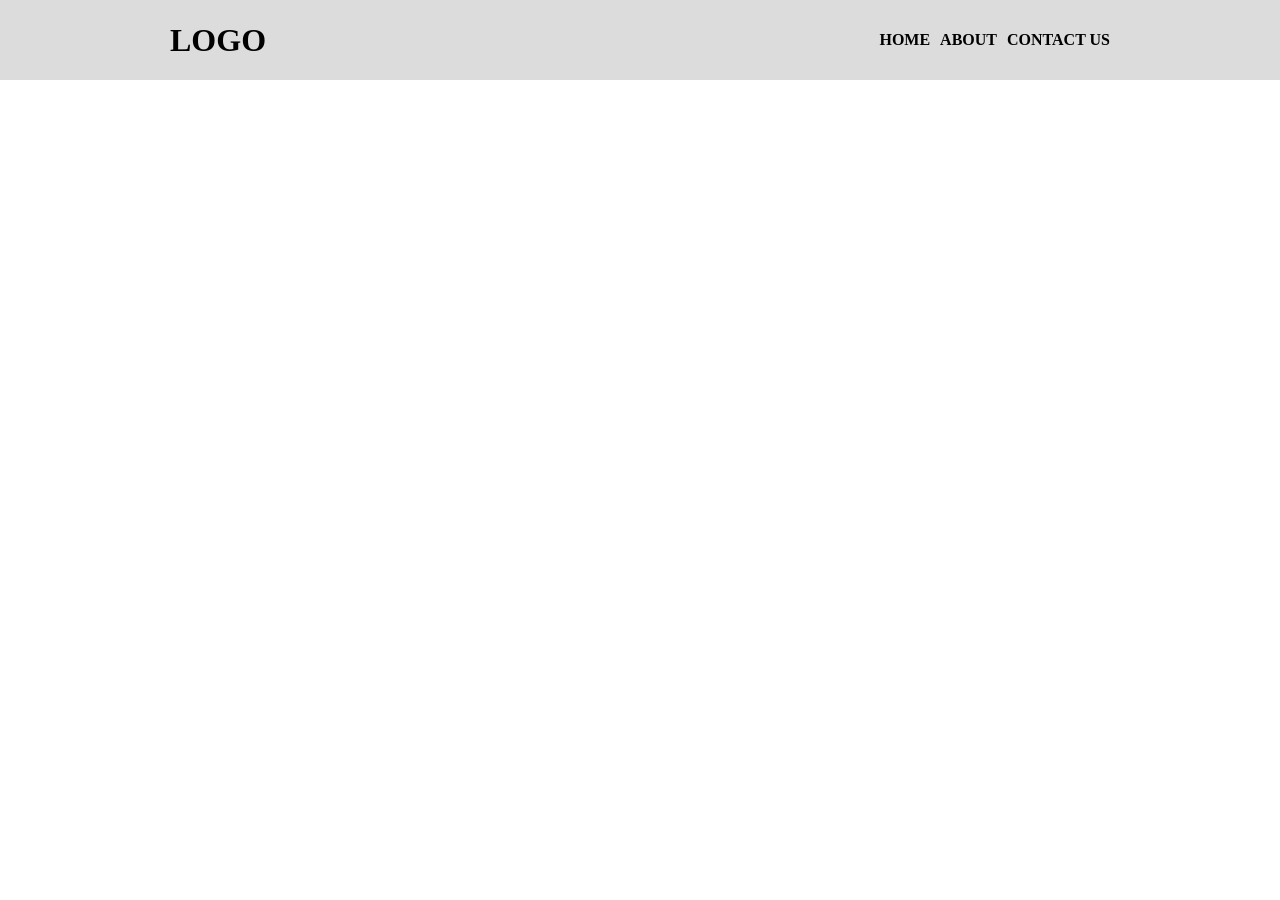
==== index.html @ 12e67866 "Added project files" ====
<!DOCTYPE html>
<html lang="en">
<head>
    <meta charset="UTF-8">
    <meta name="author" content="Mavia abbas">
    <meta name="description" content="Use the domain checker to search for domain availabllity. Check the search result instantly to buy a domain name for your online project today.US$0.01 to US$31.99">
    <meta charset="UTF-8">
    <meta name="viewport" content="width=device-width, initial scale=1.0">
    <title>Document</title>
    <link rel="stylesheet" href="./style.css">
    <link rel="icon" href="./assets/Capture.PNG">
    <style>
        *  { 
            margin: 0;
            padding: 0;
        }
        h2{
            border-width: 5px;
            border-style: dotted;
            border-color: red;
            border:4px dashed aquamarine;
        }
        .p {
            border: 2px solid #0067ab;
            /* margin-top: 10px;
            margin-right: 10px;
            margin-bottom: 10px;
            margin-left: 10px; */
            /* margin: 10px 20px 30px 40px; */
            /* margin: 10px 20px; */
            /* margin: 10px; */
            /* padding-top: 10px; */
        }
    </style>         
</head>
<body>
    <!-- <h1 style="color:red;background-color:aqua">hello my dear class</h1>
    <p class="p">hello paragraph class</p>
    <h2>hello Master class</h2>

    <br> -->

    <!-- <h3>hello external css</h3> -->

    <!-- <div class="box">
        <div class="box1">hhhh</div>
        <div class="box2"></div>
        <h4 class="h4">hello world</h4>
    </div>
    <br>
    <hr>
    <div style="background-color: red;">hello world</div> -->

    <!-- <nav>
        hello world
    </nav>
    <p>hi my good class</p>
    <p style="margin-top: 1000px;">hello paragraph</p> -->

    <!-- <span style="margin-left: 400px;">hello world</span>
    <p>hey abdullah how are you</p> -->

    <div class="nav">
        <h1>LOGO</h1>
        <ul>
            <li><a href="#">Home</a></li>
            <li><a href="#">About</a></li>
            <li><a href="#">Contact us</a></li>
        </ul>
    </div>

    
</body>
</html
---- style.css ----
h3{
    color: red;
}

.box{
    height: 100px;
    background-color: red;
}
.box1{
    /* margin-top: 25px; */
    float: left;
    height: 50px;
    width: 50px;
    background-color: green;
}
.box2{
    /* margin-top: 25px; */
    line-height: 100px;
    float: right;
    height: 50px;
    width: 50px;
    background-color: rgb(38, 0, 128);
}
.h4{
    background-color: brown;
    clear: both;
}
nav{
    background-color: grey;
    height: 80px;
    /* left: 10px; */
    /* right: 10px;
    bottom: 10px; */
    top: 0;
    /* position: relative; */
    position: sticky;
}

.nav{
    height: 80px;
    background-color:rgb(220, 220, 220);
}

.nav h1{
    float: left;
    line-height: 80px;
    margin-left: 170px;
}
.nav ul{
    float: right;
    list-style-type: none;
    margin-right: 160px;
}
.nav ul li{
    float: left;
    line-height: 80px;
    margin-right:10px;
    text-transform: uppercase;
}
.nav ul li a{
    text-decoration: none;
    color: black;
    font-weight:bolder;
}

.nav ul li a:hover{
    color: tomato;
}s
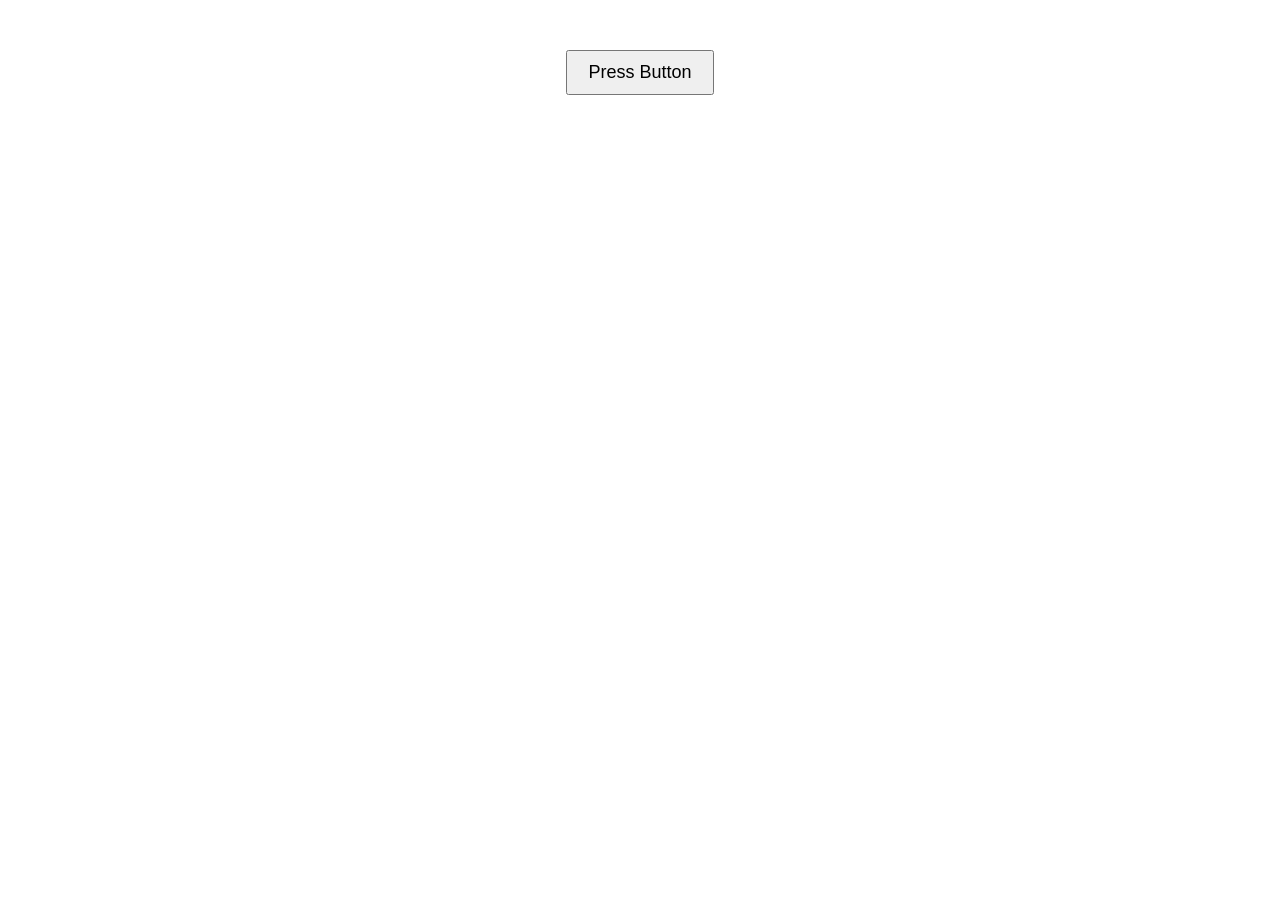
==== commit dfa4031f: "Initial commit" ====
--- a/index.html
+++ b/index.html
@@ -1,74 +1,170 @@
 <!DOCTYPE html>
-<html lang="en">
+<html>
 <head>
-    <meta charset="UTF-8">
-    <meta name="author" content="Mavia abbas">
-    <meta name="description" content="Use the domain checker to search for domain availabllity. Check the search result instantly to buy a domain name for your online project today.US$0.01 to US$31.99">
-    <meta charset="UTF-8">
-    <meta name="viewport" content="width=device-width, initial scale=1.0">
-    <title>Document</title>
-    <link rel="stylesheet" href="./style.css">
-    <link rel="icon" href="./assets/Capture.PNG">
+    <title>Clock</title>
+
     <style>
-        *  { 
-            margin: 0;
-            padding: 0;
+        body {
+            text-align: center;
+            font-family: Arial;
+            margin-top: 50px;
         }
-        h2{
-            border-width: 5px;
-            border-style: dotted;
-            border-color: red;
-            border:4px dashed aquamarine;
+
+        #digitalClock {
+            font-size: 40px;
+            display: none;
         }
-        .p {
-            border: 2px solid #0067ab;
-            /* margin-top: 10px;
-            margin-right: 10px;
-            margin-bottom: 10px;
-            margin-left: 10px; */
-            /* margin: 10px 20px 30px 40px; */
-            /* margin: 10px 20px; */
-            /* margin: 10px; */
-            /* padding-top: 10px; */
+
+        canvas {
+            background: #f2f2f2;
+            border-radius: 50%;
         }
-    </style>         
+
+        button {
+            padding: 10px 20px;
+            font-size: 18px;
+            margin-bottom: 20px;
+        }
+        #analogClock {
+    display: none;
+}
+    </style>
 </head>
+
 <body>
-    <!-- <h1 style="color:red;background-color:aqua">hello my dear class</h1>
-    <p class="p">hello paragraph class</p>
-    <h2>hello Master class</h2>
 
-    <br> -->
+    <button onclick="toggleClock()">Press Button</button>
 
-    <!-- <h3>hello external css</h3> -->
+    <div id="digitalClock"></div>
 
-    <!-- <div class="box">
-        <div class="box1">hhhh</div>
-        <div class="box2"></div>
-        <h4 class="h4">hello world</h4>
-    </div>
-    <br>
-    <hr>
-    <div style="background-color: red;">hello world</div> -->
+    <canvas id="analogClock" width="200" height="200"></canvas>
 
-    <!-- <nav>
-        hello world
-    </nav>
-    <p>hi my good class</p>
-    <p style="margin-top: 1000px;">hello paragraph</p> -->
+<script>
+/////////////////////////////////////////////////
+// TOGGLE BUTTON + CONTROL INTERVALS
+/////////////////////////////////////////////////
 
-    <!-- <span style="margin-left: 400px;">hello world</span>
-    <p>hey abdullah how are you</p> -->
+let isDigital = false;
+let digitalInterval;
+let analogInterval;
 
-    <div class="nav">
-        <h1>LOGO</h1>
-        <ul>
-            <li><a href="#">Home</a></li>
-            <li><a href="#">About</a></li>
-            <li><a href="#">Contact us</a></li>
-        </ul>
-    </div>
+function toggleClock() {
+    isDigital = !isDigital;
 
-    
+    let digital = document.getElementById("digitalClock");
+    let analog = document.getElementById("analogClock");
+
+    if (isDigital) {
+        digital.style.display = "block";
+        analog.style.display = "none";
+
+        clearInterval(analogInterval);
+        digitalInterval = setInterval(showDigitalClock, 1000);
+
+    } else {
+        digital.style.display = "none";
+        analog.style.display = "block";
+
+        clearInterval(digitalInterval);
+        analogInterval = setInterval(drawClock, 1000);
+    }
+}
+
+/////////////////////////////////////////////////
+// DIGITAL CLOCK
+/////////////////////////////////////////////////
+
+function showDigitalClock() {
+    let date = new Date();
+
+    let h = date.getHours();
+    let m = date.getMinutes();
+    let s = date.getSeconds();
+
+    h = h < 10 ? "0" + h : h;
+    m = m < 10 ? "0" + m : m;
+    s = s < 10 ? "0" + s : s;
+
+    document.getElementById("digitalClock").innerText =
+        h + ":" + m + ":" + s;
+}
+
+/////////////////////////////////////////////////
+// ANALOG CLOCK
+/////////////////////////////////////////////////
+
+let canvas = document.getElementById("analogClock");
+let ctx = canvas.getContext("2d");
+
+let radius = canvas.height / 2;
+ctx.translate(radius, radius);
+radius = radius * 0.90;
+
+function drawClock() {
+    ctx.clearRect(-canvas.width/2, -canvas.height/2, canvas.width, canvas.height);
+
+    drawFace();
+    drawNumbers();
+    drawTime();
+}
+
+function drawFace() {
+    ctx.beginPath();
+    ctx.arc(0, 0, radius, 0, 2 * Math.PI);
+    ctx.fillStyle = "white";
+    ctx.fill();
+    ctx.stroke();
+}
+
+function drawNumbers() {
+    ctx.font = radius * 0.15 + "px Arial";
+    ctx.textAlign = "center";
+    ctx.textBaseline = "middle";
+
+    for (let num = 1; num <= 12; num++) {
+        let angle = num * Math.PI / 6;
+
+        let x = Math.cos(angle - Math.PI / 2) * radius * 0.8;
+        let y = Math.sin(angle - Math.PI / 2) * radius * 0.8;
+
+        ctx.fillText(num, x, y);
+    }
+}
+
+function drawTime() {
+    let now = new Date();
+
+    let hour = now.getHours();
+    let minute = now.getMinutes();
+    let second = now.getSeconds();
+
+    hour = hour % 12;
+    hour = (hour * Math.PI / 6) +
+           (minute * Math.PI / (6 * 60)) +
+           (second * Math.PI / (360 * 60));
+    drawHand(hour, radius * 0.5, 6);
+
+    minute = (minute * Math.PI / 30) +
+             (second * Math.PI / (30 * 60));
+    drawHand(minute, radius * 0.8, 4);
+
+    second = (second * Math.PI / 30);
+    drawHand(second, radius * 0.9, 2);
+}
+
+function drawHand(pos, length, width) {
+    ctx.beginPath();
+    ctx.lineWidth = width;
+    ctx.moveTo(0, 0);
+
+    let x = Math.cos(pos - Math.PI / 2) * length;
+    let y = Math.sin(pos - Math.PI / 2) * length;
+
+    ctx.lineTo(x, y);
+    ctx.stroke();
+}
+
+</script>
+
 </body>
-</html+</html>
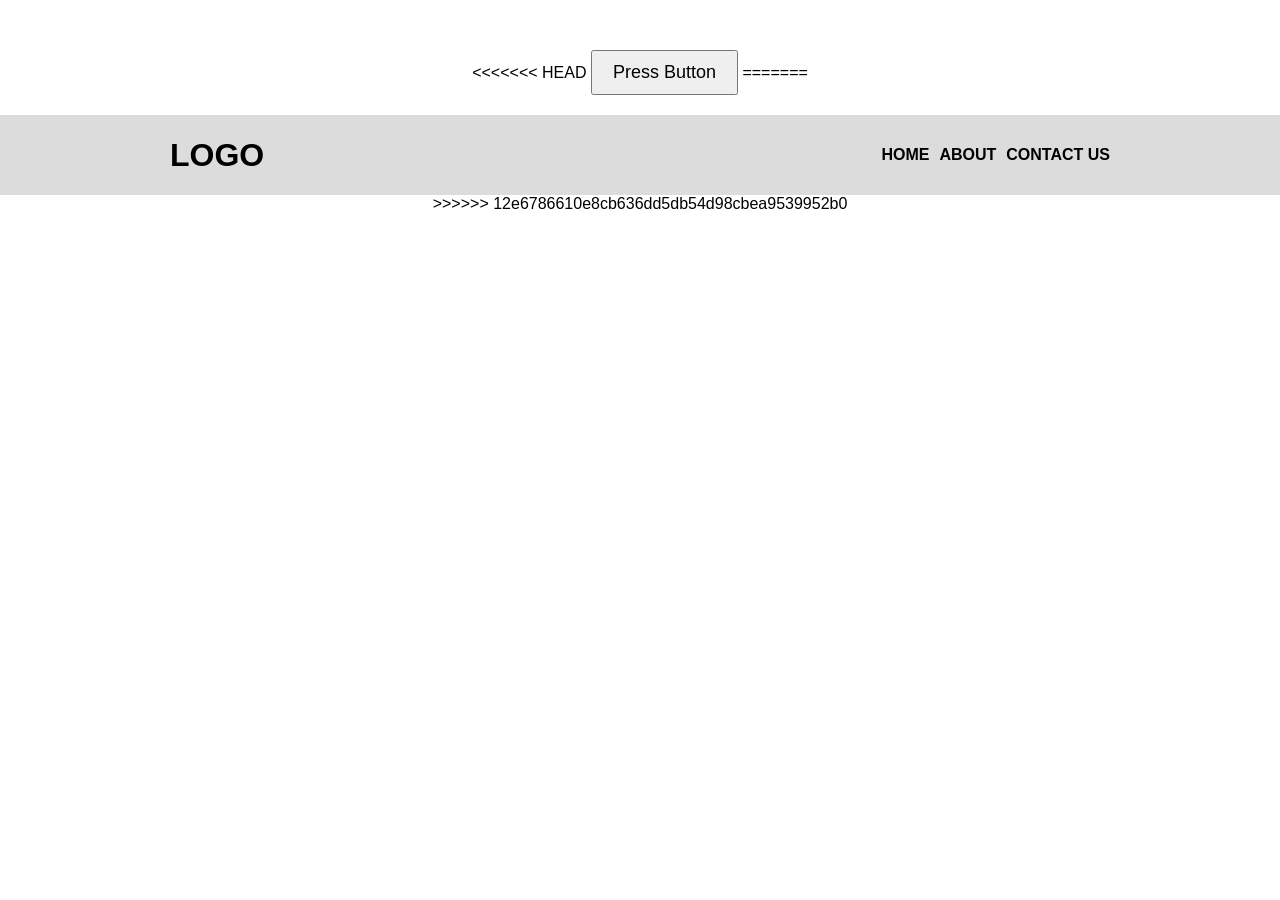
==== commit c541e928: "Resolved merge conflicts" ====
--- a/index.html
+++ b/index.html
@@ -1,4 +1,5 @@
 <!DOCTYPE html>
+<<<<<<< HEAD
 <html>
 <head>
     <title>Clock</title>
@@ -168,3 +169,78 @@
 
 </body>
 </html>
+=======
+<html lang="en">
+<head>
+    <meta charset="UTF-8">
+    <meta name="author" content="Mavia abbas">
+    <meta name="description" content="Use the domain checker to search for domain availabllity. Check the search result instantly to buy a domain name for your online project today.US$0.01 to US$31.99">
+    <meta charset="UTF-8">
+    <meta name="viewport" content="width=device-width, initial scale=1.0">
+    <title>Document</title>
+    <link rel="stylesheet" href="./style.css">
+    <link rel="icon" href="./assets/Capture.PNG">
+    <style>
+        *  { 
+            margin: 0;
+            padding: 0;
+        }
+        h2{
+            border-width: 5px;
+            border-style: dotted;
+            border-color: red;
+            border:4px dashed aquamarine;
+        }
+        .p {
+            border: 2px solid #0067ab;
+            /* margin-top: 10px;
+            margin-right: 10px;
+            margin-bottom: 10px;
+            margin-left: 10px; */
+            /* margin: 10px 20px 30px 40px; */
+            /* margin: 10px 20px; */
+            /* margin: 10px; */
+            /* padding-top: 10px; */
+        }
+    </style>         
+</head>
+<body>
+    <!-- <h1 style="color:red;background-color:aqua">hello my dear class</h1>
+    <p class="p">hello paragraph class</p>
+    <h2>hello Master class</h2>
+
+    <br> -->
+
+    <!-- <h3>hello external css</h3> -->
+
+    <!-- <div class="box">
+        <div class="box1">hhhh</div>
+        <div class="box2"></div>
+        <h4 class="h4">hello world</h4>
+    </div>
+    <br>
+    <hr>
+    <div style="background-color: red;">hello world</div> -->
+
+    <!-- <nav>
+        hello world
+    </nav>
+    <p>hi my good class</p>
+    <p style="margin-top: 1000px;">hello paragraph</p> -->
+
+    <!-- <span style="margin-left: 400px;">hello world</span>
+    <p>hey abdullah how are you</p> -->
+
+    <div class="nav">
+        <h1>LOGO</h1>
+        <ul>
+            <li><a href="#">Home</a></li>
+            <li><a href="#">About</a></li>
+            <li><a href="#">Contact us</a></li>
+        </ul>
+    </div>
+
+    
+</body>
+</html
+>>>>>>> 12e6786610e8cb636dd5db54d98cbea9539952b0
--- a/style.css
+++ b/style.css
@@ -0,0 +1,68 @@
+h3{
+    color: red;
+}
+
+.box{
+    height: 100px;
+    background-color: red;
+}
+.box1{
+    /* margin-top: 25px; */
+    float: left;
+    height: 50px;
+    width: 50px;
+    background-color: green;
+}
+.box2{
+    /* margin-top: 25px; */
+    line-height: 100px;
+    float: right;
+    height: 50px;
+    width: 50px;
+    background-color: rgb(38, 0, 128);
+}
+.h4{
+    background-color: brown;
+    clear: both;
+}
+nav{
+    background-color: grey;
+    height: 80px;
+    /* left: 10px; */
+    /* right: 10px;
+    bottom: 10px; */
+    top: 0;
+    /* position: relative; */
+    position: sticky;
+}
+
+.nav{
+    height: 80px;
+    background-color:rgb(220, 220, 220);
+}
+
+.nav h1{
+    float: left;
+    line-height: 80px;
+    margin-left: 170px;
+}
+.nav ul{
+    float: right;
+    list-style-type: none;
+    margin-right: 160px;
+}
+.nav ul li{
+    float: left;
+    line-height: 80px;
+    margin-right:10px;
+    text-transform: uppercase;
+}
+.nav ul li a{
+    text-decoration: none;
+    color: black;
+    font-weight:bolder;
+}
+
+.nav ul li a:hover{
+    color: tomato;
+}s
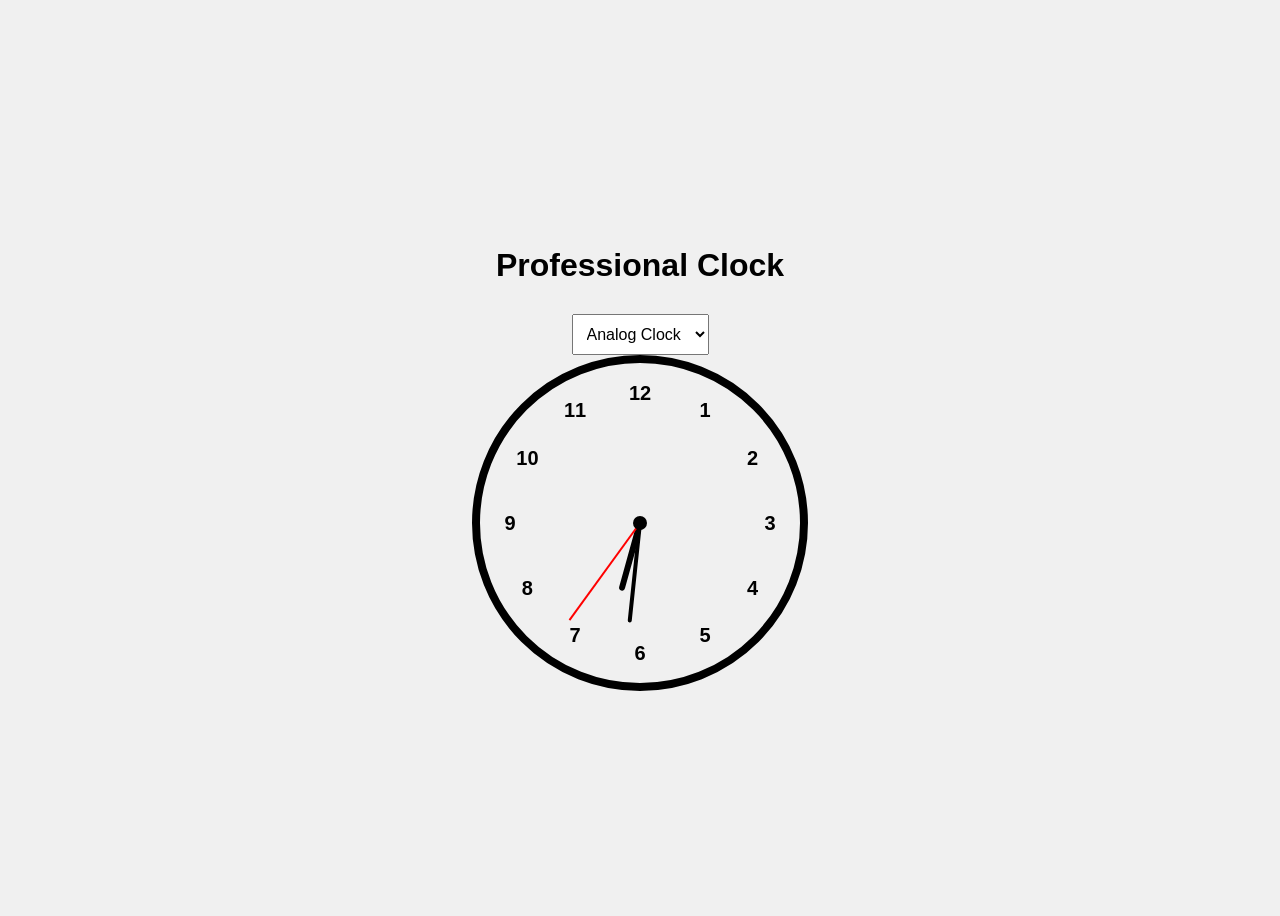
==== commit 1b3f48f5: "initial commit" ====
--- a/index.html
+++ b/index.html
@@ -1,246 +1,215 @@
 <!DOCTYPE html>
-<<<<<<< HEAD
 <html>
 <head>
-    <title>Clock</title>
-
-    <style>
-        body {
-            text-align: center;
-            font-family: Arial;
-            margin-top: 50px;
-        }
-
-        #digitalClock {
-            font-size: 40px;
-            display: none;
-        }
-
-        canvas {
-            background: #f2f2f2;
-            border-radius: 50%;
-        }
-
-        button {
-            padding: 10px 20px;
-            font-size: 18px;
-            margin-bottom: 20px;
-        }
-        #analogClock {
-    display: none;
-}
-    </style>
+<title>Professional Clock</title>
+
+<style>
+
+body{
+display:flex;
+flex-direction:column;
+align-items:center;
+justify-content:center;
+height:100vh;
+font-family:Arial;
+background:#f0f0f0;
+}
+
+h1{
+margin-bottom:10px;
+}
+
+#clock{
+width:320px;
+height:320px;
+border:8px solid black;
+border-radius:50%;
+position:relative;
+
+background-image:url("");
+background-size:cover;
+background-position:center;
+}
+
+.number{
+position:absolute;
+font-size:20px;
+font-weight:bold;
+color:black;
+transform:translate(-50%,-50%);
+}
+
+.hand{
+position:absolute;
+bottom:50%;
+left:50%;
+transform-origin:bottom;
+transform:translateX(-50%);
+}
+
+#hour{
+width:6px;
+height:70px;
+background:black;
+border-radius:5px;
+}
+
+#minute{
+width:4px;
+height:100px;
+background:black;
+border-radius:5px;
+}
+
+#second{
+width:2px;
+height:120px;
+background:red;
+}
+
+.center{
+position:absolute;
+width:14px;
+height:14px;
+background:black;
+border-radius:50%;
+top:50%;
+left:50%;
+transform:translate(-50%,-50%);
+}
+
+#digital{
+font-size:40px;
+margin-top:20px;
+display:none;
+}
+
+select{
+margin-top:20px;
+padding:10px;
+font-size:16px;
+}
+
+</style>
 </head>
 
 <body>
 
-    <button onclick="toggleClock()">Press Button</button>
-
-    <div id="digitalClock"></div>
-
-    <canvas id="analogClock" width="200" height="200"></canvas>
+<h1>Professional Clock</h1>
+
+<select onchange="changeClock(this.value)">
+<option value="analog">Analog Clock</option>
+<option value="digital">Digital Clock</option>
+</select>
+
+<div id="clock">
+
+<div id="hour" class="hand"></div>
+<div id="minute" class="hand"></div>
+<div id="second" class="hand"></div>
+
+<div class="center"></div>
+
+</div>
+
+<div id="digital"></div>
+
 
 <script>
-/////////////////////////////////////////////////
-// TOGGLE BUTTON + CONTROL INTERVALS
-/////////////////////////////////////////////////
-
-let isDigital = false;
-let digitalInterval;
-let analogInterval;
-
-function toggleClock() {
-    isDigital = !isDigital;
-
-    let digital = document.getElementById("digitalClock");
-    let analog = document.getElementById("analogClock");
-
-    if (isDigital) {
-        digital.style.display = "block";
-        analog.style.display = "none";
-
-        clearInterval(analogInterval);
-        digitalInterval = setInterval(showDigitalClock, 1000);
-
-    } else {
-        digital.style.display = "none";
-        analog.style.display = "block";
-
-        clearInterval(digitalInterval);
-        analogInterval = setInterval(drawClock, 1000);
-    }
-}
-
-/////////////////////////////////////////////////
-// DIGITAL CLOCK
-/////////////////////////////////////////////////
-
-function showDigitalClock() {
-    let date = new Date();
-
-    let h = date.getHours();
-    let m = date.getMinutes();
-    let s = date.getSeconds();
-
-    h = h < 10 ? "0" + h : h;
-    m = m < 10 ? "0" + m : m;
-    s = s < 10 ? "0" + s : s;
-
-    document.getElementById("digitalClock").innerText =
-        h + ":" + m + ":" + s;
-}
-
-/////////////////////////////////////////////////
-// ANALOG CLOCK
-/////////////////////////////////////////////////
-
-let canvas = document.getElementById("analogClock");
-let ctx = canvas.getContext("2d");
-
-let radius = canvas.height / 2;
-ctx.translate(radius, radius);
-radius = radius * 0.90;
-
-function drawClock() {
-    ctx.clearRect(-canvas.width/2, -canvas.height/2, canvas.width, canvas.height);
-
-    drawFace();
-    drawNumbers();
-    drawTime();
-}
-
-function drawFace() {
-    ctx.beginPath();
-    ctx.arc(0, 0, radius, 0, 2 * Math.PI);
-    ctx.fillStyle = "white";
-    ctx.fill();
-    ctx.stroke();
-}
-
-function drawNumbers() {
-    ctx.font = radius * 0.15 + "px Arial";
-    ctx.textAlign = "center";
-    ctx.textBaseline = "middle";
-
-    for (let num = 1; num <= 12; num++) {
-        let angle = num * Math.PI / 6;
-
-        let x = Math.cos(angle - Math.PI / 2) * radius * 0.8;
-        let y = Math.sin(angle - Math.PI / 2) * radius * 0.8;
-
-        ctx.fillText(num, x, y);
-    }
-}
-
-function drawTime() {
-    let now = new Date();
-
-    let hour = now.getHours();
-    let minute = now.getMinutes();
-    let second = now.getSeconds();
-
-    hour = hour % 12;
-    hour = (hour * Math.PI / 6) +
-           (minute * Math.PI / (6 * 60)) +
-           (second * Math.PI / (360 * 60));
-    drawHand(hour, radius * 0.5, 6);
-
-    minute = (minute * Math.PI / 30) +
-             (second * Math.PI / (30 * 60));
-    drawHand(minute, radius * 0.8, 4);
-
-    second = (second * Math.PI / 30);
-    drawHand(second, radius * 0.9, 2);
-}
-
-function drawHand(pos, length, width) {
-    ctx.beginPath();
-    ctx.lineWidth = width;
-    ctx.moveTo(0, 0);
-
-    let x = Math.cos(pos - Math.PI / 2) * length;
-    let y = Math.sin(pos - Math.PI / 2) * length;
-
-    ctx.lineTo(x, y);
-    ctx.stroke();
+
+let clock = document.getElementById("clock");
+
+/* AUTO CREATE NUMBERS */
+
+for(let i=1;i<=12;i++){
+
+let num = document.createElement("div");
+
+num.className="number";
+
+num.innerText=i;
+ 
+
+
+//  360 ÷ 12 = 30°
+let angle = i * 30;
+
+
+
+// 320 ÷ 2 = 160px     // center point
+// Thoda andar rakhne ke liye 130 use kiya
+let radius = 130;
+
+
+
+
+// /"Circle ke andar number ki horizontal position nikaalne ka formula"///
+let x = 160 + radius * Math.sin(angle*Math.PI/180);
+
+
+
+// "Circle ke andar number ki vertical position nikaalne ka formula"
+let y = 160 - radius * Math.cos(angle*Math.PI/180);
+
+
+
+
+num.style.left = x + "px";
+num.style.top = y + "px";
+
+
+
+// Ye number ko clock container ke andar HTML me add karta hai
+clock.appendChild(num);
+
+}
+
+/* CLOCK FUNCTION */
+
+function updateClock(){
+
+let now = new Date();
+
+let h = now.getHours();
+let m = now.getMinutes();
+let s = now.getSeconds();
+
+document.getElementById("digital").innerHTML =
+h + ":" + m + ":" + s;
+
+let hDeg = (h % 12) * 30 + m * 0.5;           //   To 1 hour = 30°
+ let mDeg = m * 6;                           //  To 1 minute = 6°
+let sDeg = s * 6;                             //To 1 second = 6°
+
+document.getElementById("hour").style.transform =
+"translateX(-50%) rotate("+hDeg+"deg)";
+
+document.getElementById("minute").style.transform =
+"translateX(-50%) rotate("+mDeg+"deg)";
+
+document.getElementById("second").style.transform =
+"translateX(-50%) rotate("+sDeg+"deg)";
+
+}
+
+updateClock();
+setInterval(updateClock,1000);                         //1000 → har 1000ms (1 second) ke baad ye function automatically call hoga//
+
+/* SWITCH CLOCK */
+
+function changeClock(type){
+
+if(type=="digital"){
+clock.style.display="none";
+document.getElementById("digital").style.display="block";
+}else{
+clock.style.display="block";
+document.getElementById("digital").style.display="none";
+}
+
 }
 
 </script>
 
 </body>
-</html>
-=======
-<html lang="en">
-<head>
-    <meta charset="UTF-8">
-    <meta name="author" content="Mavia abbas">
-    <meta name="description" content="Use the domain checker to search for domain availabllity. Check the search result instantly to buy a domain name for your online project today.US$0.01 to US$31.99">
-    <meta charset="UTF-8">
-    <meta name="viewport" content="width=device-width, initial scale=1.0">
-    <title>Document</title>
-    <link rel="stylesheet" href="./style.css">
-    <link rel="icon" href="./assets/Capture.PNG">
-    <style>
-        *  { 
-            margin: 0;
-            padding: 0;
-        }
-        h2{
-            border-width: 5px;
-            border-style: dotted;
-            border-color: red;
-            border:4px dashed aquamarine;
-        }
-        .p {
-            border: 2px solid #0067ab;
-            /* margin-top: 10px;
-            margin-right: 10px;
-            margin-bottom: 10px;
-            margin-left: 10px; */
-            /* margin: 10px 20px 30px 40px; */
-            /* margin: 10px 20px; */
-            /* margin: 10px; */
-            /* padding-top: 10px; */
-        }
-    </style>         
-</head>
-<body>
-    <!-- <h1 style="color:red;background-color:aqua">hello my dear class</h1>
-    <p class="p">hello paragraph class</p>
-    <h2>hello Master class</h2>
-
-    <br> -->
-
-    <!-- <h3>hello external css</h3> -->
-
-    <!-- <div class="box">
-        <div class="box1">hhhh</div>
-        <div class="box2"></div>
-        <h4 class="h4">hello world</h4>
-    </div>
-    <br>
-    <hr>
-    <div style="background-color: red;">hello world</div> -->
-
-    <!-- <nav>
-        hello world
-    </nav>
-    <p>hi my good class</p>
-    <p style="margin-top: 1000px;">hello paragraph</p> -->
-
-    <!-- <span style="margin-left: 400px;">hello world</span>
-    <p>hey abdullah how are you</p> -->
-
-    <div class="nav">
-        <h1>LOGO</h1>
-        <ul>
-            <li><a href="#">Home</a></li>
-            <li><a href="#">About</a></li>
-            <li><a href="#">Contact us</a></li>
-        </ul>
-    </div>
-
-    
-</body>
-</html
->>>>>>> 12e6786610e8cb636dd5db54d98cbea9539952b0
+</html>
